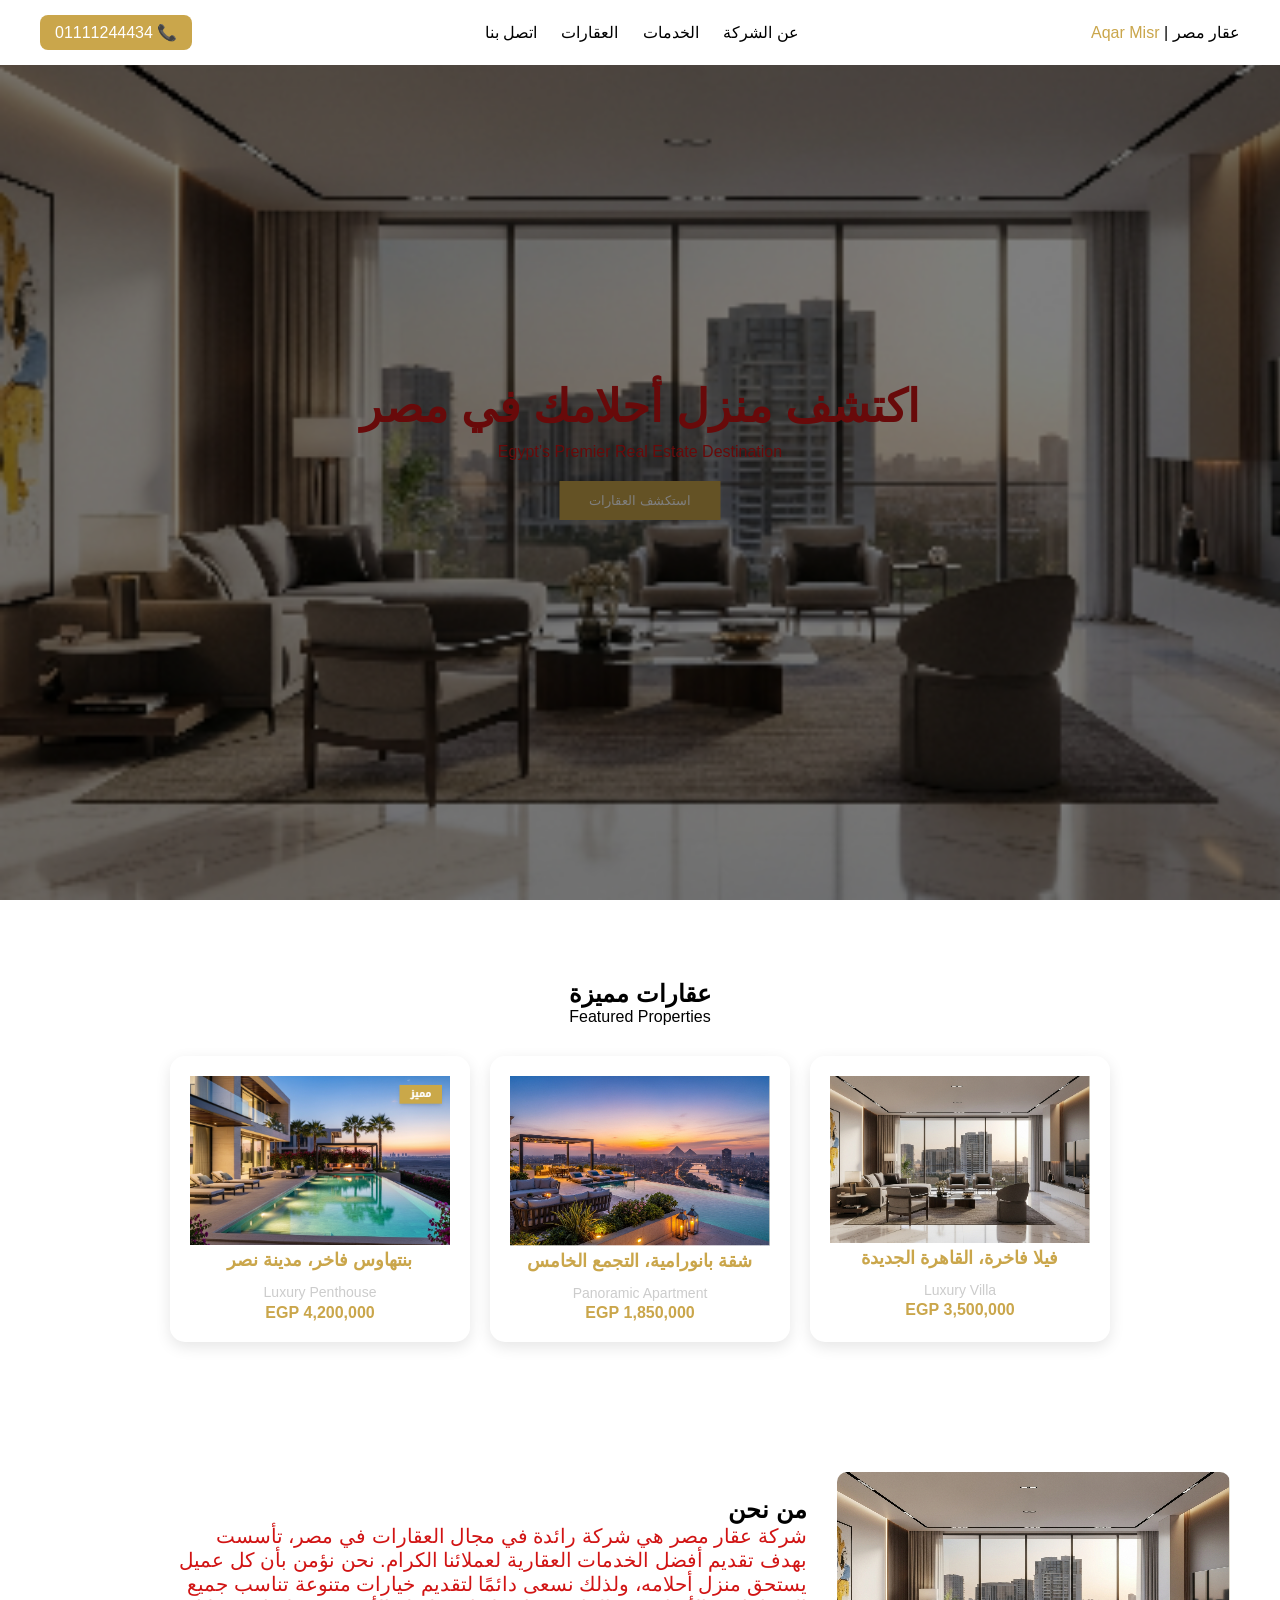
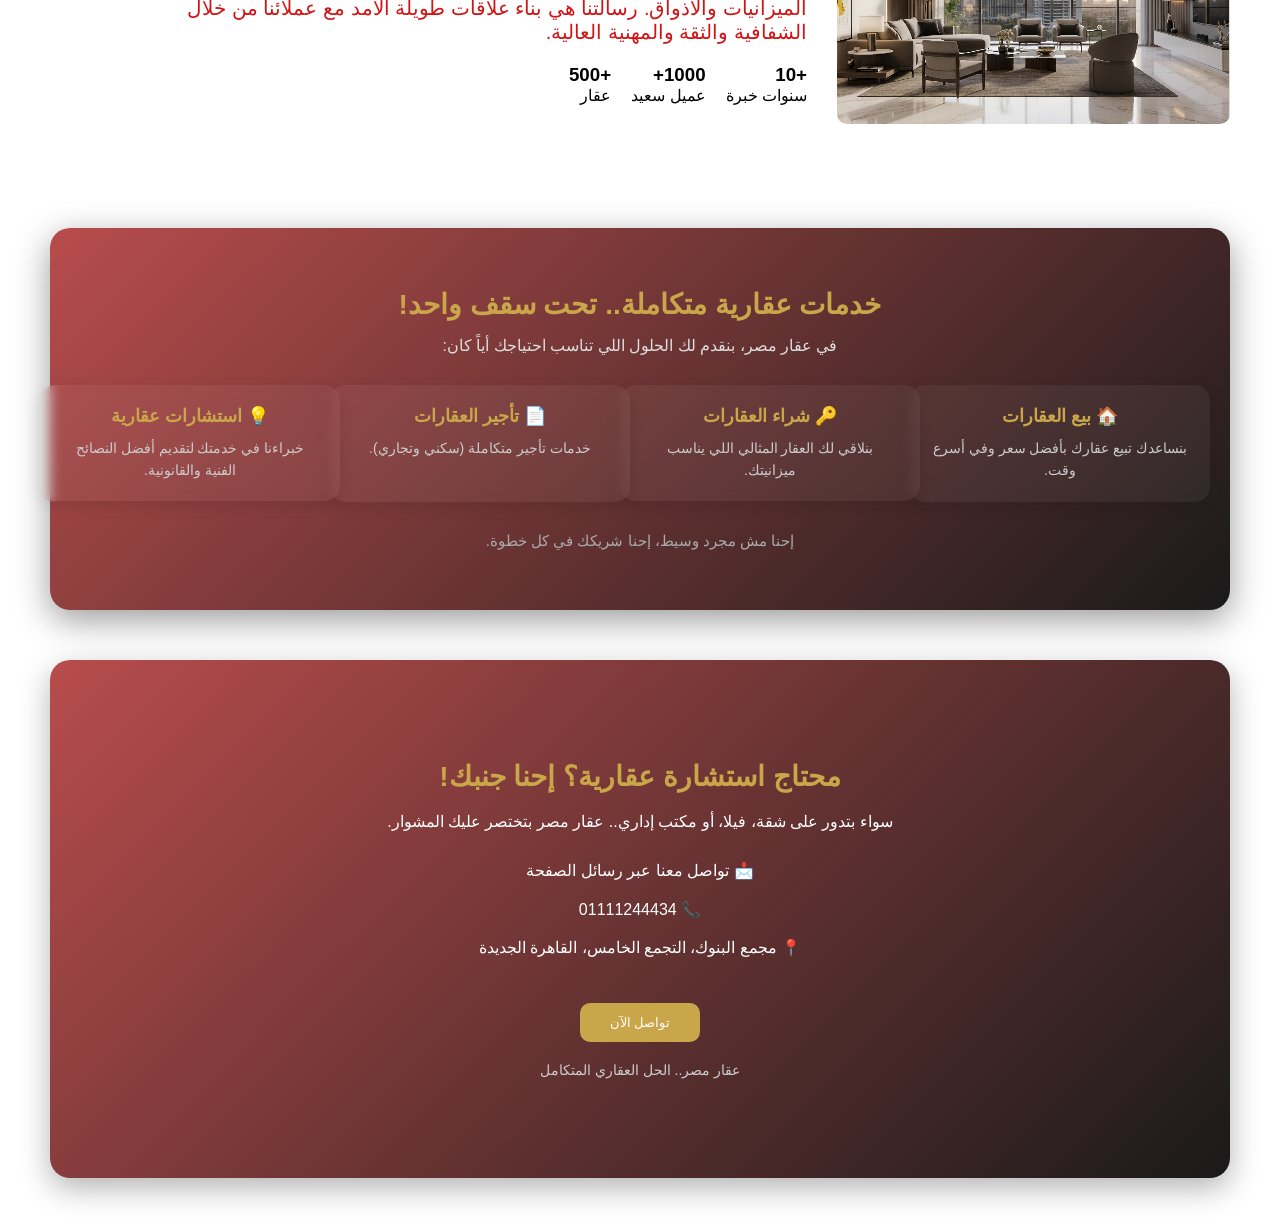
==== index.html @ c8f3794b "Add files via upload" ====
<!DOCTYPE html>
<html lang="ar" dir="rtl">
<head>
    <meta charset="UTF-8">
    <meta name="viewport" content="width=device-width, initial-scale=1.0">
    <title>عقار مصر - Aqat Egypt</title>
    <link rel="stylesheet" href="style.css">
    <link rel="stylesheet" href="https://cdnjs.cloudflare.com/ajax/libs/font-awesome/6.4.0/css/all.min.css">
</head>
<body>


    <!-- Header -->
<header id="header">
    <div class="logo">عقار مصر | <span>Aqar Misr</span></div>

    <nav id="nav">
        <a href="#about">عن الشركة</a>
        <a href="#services">الخدمات</a>
        <a href="#properties">العقارات</a>
        <a href="#contact">اتصل بنا</a>
    </nav>

    
  



    <div class="phone">📞 01111244434</div>

    <div class="menu-toggle" id="menu">☰</div>
</header>

<!-- Hero -->
<section class="hero">
    <div class="overlay"></div>

    <div class="hero-content">
        <h1>اكتشف منزل أحلامك في مصر</h1>
        <p>Egypt’s Premier Real Estate Destination</p>
        <button id="explore">استكشف العقارات</button>
    </div>
</section>

<!-- Featured -->
<section class="featured" id="properties">
    <h2>عقارات مميزة</h2>
    <span>Featured Properties</span>

    <div class="cards">

        <div class="card">
            <img src="./img/09.04.2026_22.06.38_REC.png">
            <h3>فيلا فاخرة، القاهرة الجديدة</h3>
            <p>Luxury Villa</p>
            <strong>3,500,000 EGP</strong>
        </div>

        <div class="card">
            <img src="./img/09.04.2026_22.05.30_REC.png">
            <h3>شقة بانورامية، التجمع الخامس</h3>
            <p>Panoramic Apartment</p>
            <strong>1,850,000 EGP</strong>
        </div>

        <div class="card">
            <img src="./img/09.04.2026_22.07.13_REC.png">
            <h3>بنتهاوس فاخر، مدينة نصر</h3>
            <p>Luxury Penthouse</p>
            <strong>4,200,000 EGP</strong>
        </div>

    </div>
</section>

<!-- About -->
<section class="about">
    <div class="about-img">
        <img src="./img/09.04.2026_22.06.38_REC.png">
    </div>

    <div class="about-text">
        <h2>من نحن</h2>
        <p class="home">
           شركة عقار مصر هي شركة رائدة في مجال العقارات في مصر، تأسست
           <br>
           بهدف تقديم أفضل الخدمات العقارية لعملائنا الكرام. نحن نؤمن بأن كل عميل
           <br>
           يستحق منزل أحلامه، ولذلك نسعى دائمًا لتقديم خيارات متنوعة تناسب جميع
           <br>
           الميزانيات والأذواق. رسالتنا هي بناء علاقات طويلة الأمد مع عملائنا من خلال
           <br>
           الشفافية والثقة والمهنية العالية.
           
        </p>

        <div class="stats">
            <div><h3>+10</h3><p>سنوات خبرة</p></div>
            <div><h3>1000+</h3><p>عميل سعيد</p></div>
            <div><h3>+500</h3><p>عقار</p></div>
        </div>
    </div>
</section>







<section class="services-box">

    <h2>خدمات عقارية متكاملة.. تحت سقف واحد!</h2>

    <p class="intro">
        في عقار مصر، بنقدم لك الحلول اللي تناسب احتياجك أياً كان:
    </p>

    <div class="services">

        <div class="card">
            <h3>🏠 بيع العقارات</h3>
            <p>بنساعدك تبيع عقارك بأفضل سعر وفي أسرع وقت.</p>
        </div>

        <div class="card">
            <h3>🔑 شراء العقارات</h3>
            <p>بنلاقي لك العقار المثالي اللي يناسب ميزانيتك.</p>
        </div>

        <div class="card">
            <h3>📄 تأجير العقارات</h3>
            <p>خدمات تأجير متكاملة (سكني وتجاري).</p>
        </div>

        <div class="card">
            <h3>💡 استشارات عقارية</h3>
            <p>خبراءنا في خدمتك لتقديم أفضل النصائح الفنية والقانونية.</p>
        </div>

    </div>

    <p class="bottom-text">
        إحنا مش مجرد وسيط، إحنا شريكك في كل خطوة.
    </p>

</section>

<section class="contact-box">

    <h2>محتاج استشارة عقارية؟ إحنا جنبك!</h2>

    <p>
        سواء بتدور على شقة، فيلا، أو مكتب إداري..  
        عقار مصر بتختصر عليك المشوار.
    </p>

    <div class="info">
        <p>📩 تواصل معنا عبر رسائل الصفحة</p>
        <p>📞 01111244434</p>
        <p>📍 مجمع البنوك، التجمع الخامس، القاهرة الجديدة</p>
    </div>

    <button onclick="window.location.href='https://wa.me/201111244434'">
        تواصل الآن
    </button>

    <span class="footer-text">عقار مصر.. الحل العقاري المتكامل</span>

</section>














<script src="script.js"></script>

</body>
</html>
---- style.css ----
*{
    margin:0;
    padding:0;
    box-sizing:border-box;
    font-family: 'Cairo', sans-serif;
}

body{
    direction: rtl;
}

/* Header */
header{
    display:flex;
    justify-content:space-between;
    align-items:center;
    padding:15px 40px;
    background:#fff;
    position:fixed;
    width:100%;
    z-index:1000;
}

.logo span{
    color:#caa64b;
}



nav a{
    margin:0 10px;
    text-decoration:none;
    color:#000;
    transition:0.3s;

    
}

nav a:hover{
    color:#caa64b;
    
}

.phone{
    background:#caa64b;
    color:#fff;
    padding:8px 15px;
    border-radius:8px;
}

.menu-toggle{
    display:none;
    font-size:25px;
    cursor:pointer;
}

/* Hero */
.hero{
    height:100vh;
    background:url('hero.jpg') center/cover no-repeat;
    position:relative;
}

.overlay{
    position:absolute;
    width:100%;
    height:100%;
    background:url(./img/09.04.2026_22.06.38_REC.png) ;
    background-size: cover;

}
.hero::after {
    content: "";
    position: absolute;
    width: 100%;
    height: 100%;
    background: rgba(0,0,0,0.5);
    top: 0;
    left: 0;
}

.hero-content{
    position:absolute;
    top:50%;
    left:50%;
    transform:translate(-50%,-50%);
    text-align:center;
    color:#d11414;
    animation:fadeUp 1s ease;
}

.hero h1{
    font-size:45px;
    margin-bottom:10px;
}

.hero button{
    margin-top:20px;
    padding:12px 30px;
    background:#caa64b;
    border:none;
    color:#fff;
    cursor:pointer;
    transition:0.3s;
}

.hero button:hover{
    transform:scale(1.1);
}

/* Featured */
.featured{
    padding:80px 20px;
    text-align:center;
}

.cards{
    display:flex;
    justify-content:center;
    gap:20px;
    margin-top:30px;
}

.card{
    width:300px;
    border-radius:12px;
    overflow:hidden;
    box-shadow:0 5px 15px rgba(0,0,0,0.1);
    transition:0.4s;
}

.card:hover{
    transform:translateY(-10px);
}

.card img{
    width:100%;
}

.card strong{
    color:#caa64b;
}

/* About */
.about{
    display:flex;
    gap:30px;
    padding:50px;
    align-items:center;
}

.about img{
    width:100%;
    border-radius:10px;
}

.stats{
    display:flex;
    gap:20px;
    margin-top:20px;
}

/* Animation */
@keyframes fadeUp{
    from{
        opacity:0;
        transform:translateY(30px);
    }
    to{
        opacity:1;
        transform:translateY(0);
    }
}

/* 📱 Responsive */
@media(max-width:768px){

    nav{
        position:absolute;
        top:70px;
        right:0;
        background:#fff;
        width:100%;
        display:none;
        flex-direction:column;
        text-align:center;
    }

    nav.active{
        display:flex;
    }

    .menu-toggle{
        display:block;
    }

    .cards{
        flex-direction:column;
        align-items:center;
    }

    .about{
        flex-direction:column;
    }

    .hero h1{
        font-size:28px;
    }
}
.home{
    font-size: 20px;
    color:#d11414;
}









.contact-box {
    background: linear-gradient(135deg, #b84c4c, #1a1a1a);
    color: #fff;
    padding: 100px 100px;
    text-align: center;
    border-radius: 20px;
    margin: 50px;
    box-shadow: 0 10px 30px rgba(0,0,0,0.3);
    animation: fadeUp 1s ease;
}

.contact-box h2 {
    font-size: 28px;
    margin-bottom: 15px;
    color: #caa64b;
}

.contact-box p {
    font-size: 16px;
    line-height: 1.8;
}

.info {
    margin: 20px 0;
}

.info p {
    margin: 10px 0;
}

.contact-box button {
    margin-top: 20px;
    padding: 12px 30px;
    border: none;
    background: #caa64b;
    color: #fff;
    border-radius: 10px;
    cursor: pointer;
    transition: 0.3s;
}

.contact-box button:hover {
    transform: scale(1.1);
}

.footer-text {
    display: block;
    margin-top: 20px;
    font-size: 14px;
    color: #ccc;
}





.services-box {
    background: linear-gradient(135deg, #b84c4c, #1a1a1a);
    color: #fff;
    padding: 60px 20px;
    text-align: center;
    border-radius: 20px;
    margin: 50px;
    box-shadow: 0 10px 35px rgba(0,0,0,0.4);
    animation: fadeUp 1s ease;
}

.services-box h2 {
    font-size: 28px;
    color: #caa64b;
    margin-bottom: 15px;
}

.intro {
    font-size: 16px;
    color: #ddd;
    margin-bottom: 30px;
}

.services {
    display: grid;
    grid-template-columns: repeat(auto-fit, minmax(220px, 1fr));
    gap: 20px;
}

.card {
    background: rgba(255,255,255,0.05);
    padding: 20px;
    border-radius: 15px;
    transition: 0.3s;
    backdrop-filter: blur(6px);
}

.card:hover {
    transform: translateY(-8px);
    background: rgba(202,166,75,0.1);
}

.card h3 {
    color: #caa64b;
    margin-bottom: 10px;
    font-size: 18px;
}

.card p {
    font-size: 14px;
    line-height: 1.6;
    color: #ccc;
}

.bottom-text {
    margin-top: 30px;
    font-size: 15px;
    color: #aaa;
}



.contact-form-box {
    background: linear-gradient(135deg, #0a0a0a, #1c1c1c);
    color: #fff;
    padding: 60px 20px;
    text-align: center;
    border-radius: 20px;
    margin: 50px;
    box-shadow: 0 10px 35px rgba(0,0,0,0.4);
}

.contact-form-box h2 {
    color: #caa64b;
    margin-bottom: 20px;
}

.form {
    display: flex;
    flex-direction: column;
    gap: 15px;
    max-width: 400px;
    margin: auto;
}

.form input,
.form textarea {
    padding: 12px;
    border-radius: 10px;
    border: none;
    outline: none;
    background: rgba(255,255,255,0.08);
    color: #fff;
}

.form textarea {
    height: 120px;
    resize: none;
}

.form button {
    padding: 12px;
    border: none;
    border-radius: 10px;
    background: #caa64b;
    color: #fff;
    cursor: pointer;
    transition: 0.3s;
}

.form button:hover {
    transform: scale(1.05);
}
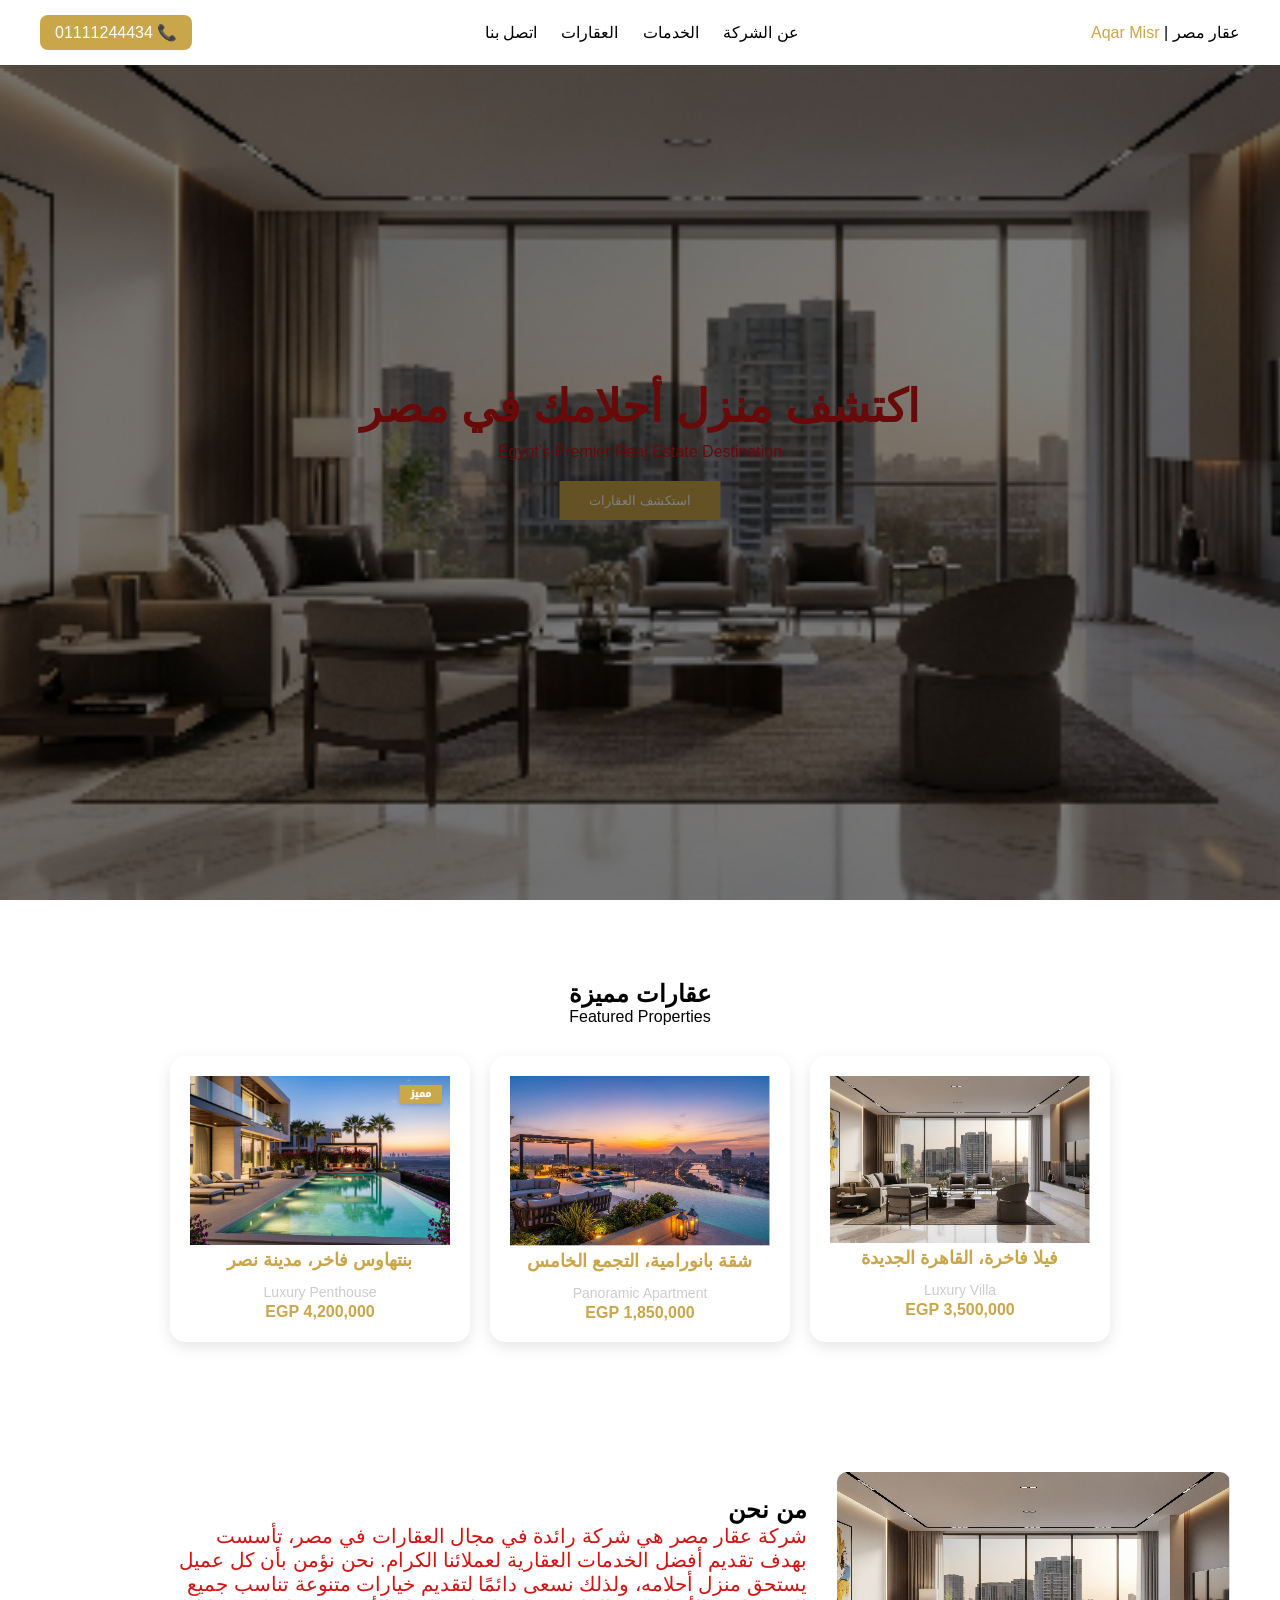
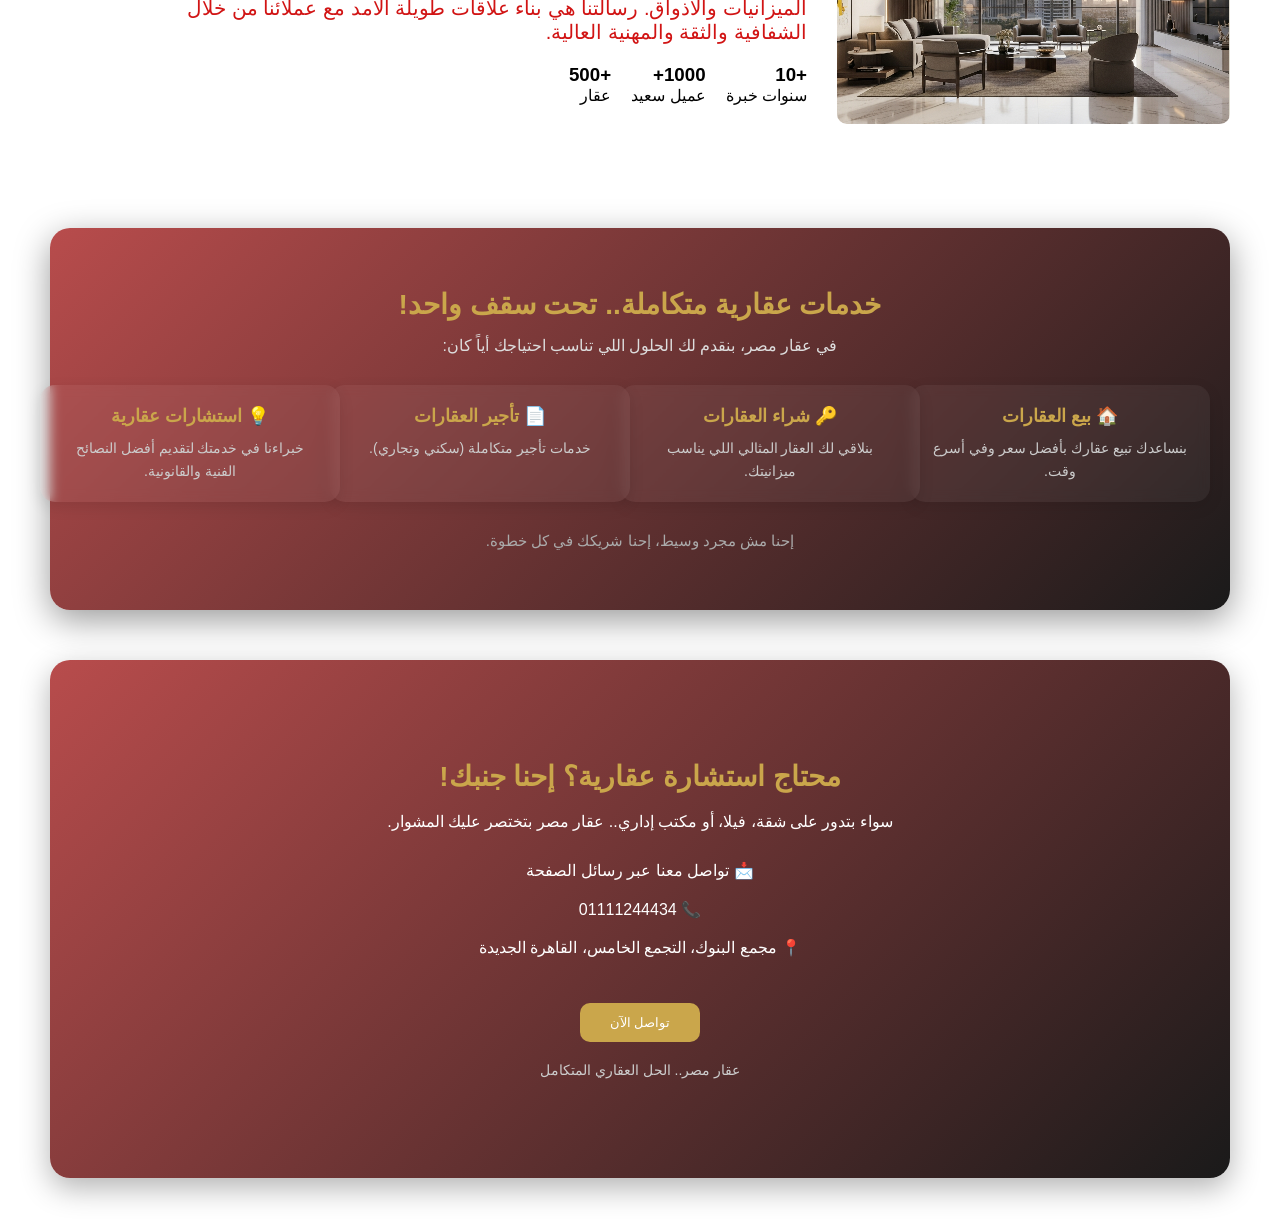
==== commit 2d2dfc63: "Add files via upload" ====
--- a/index.html
+++ b/index.html
@@ -26,7 +26,9 @@
 
 
 
+    <a href="tel:01111244434" style="text-decoration: none;">
     <div class="phone">📞 01111244434</div>
+</a>
 
     <div class="menu-toggle" id="menu">☰</div>
 </header>
--- a/style.css
+++ b/style.css
@@ -393,3 +393,90 @@
 
 
 
+@media (max-width: 768px) {
+
+    /* ===== HEADER ===== */
+    header{
+        flex-direction: column;
+        gap: 10px;
+        padding: 10px 15px;
+        text-align: center;
+    }
+
+    nav{
+        flex-wrap: wrap;
+        justify-content: center;
+        gap: 10px;
+    }
+
+    .phone{
+        font-size: 14px;
+        padding: 6px 10px;
+    }
+
+    /* ===== HERO ===== */
+    .hero-content h1{
+        font-size: 24px;
+    }
+
+    .hero-content p{
+        font-size: 14px;
+    }
+
+    .hero button{
+        padding: 10px 20px;
+    }
+
+    /* ===== CARDS ===== */
+    .cards{
+        flex-direction: column;
+        align-items: center;
+    }
+
+    .card{
+        width: 90%;
+    }
+
+    /* ===== ABOUT ===== */
+    .about{
+        flex-direction: column;
+        padding: 20px;
+        text-align: center;
+    }
+
+    .stats{
+        flex-direction: column;
+        align-items: center;
+    }
+
+    /* ===== SECTIONS SPACING ===== */
+    section{
+        padding: 60px 15px;
+    }
+
+    /* ===== SERVICES ===== */
+    .services{
+        grid-template-columns: 1fr;
+    }
+
+    /* ===== CONTACT ===== */
+    .contact-box,
+    .services-box,
+    .contact-form-box{
+        margin: 20px 10px;
+        padding: 30px 15px;
+    }
+}
+
+
+
+
+
+
+
+
+
+
+.phone {
+    cursor: pointer;
+}
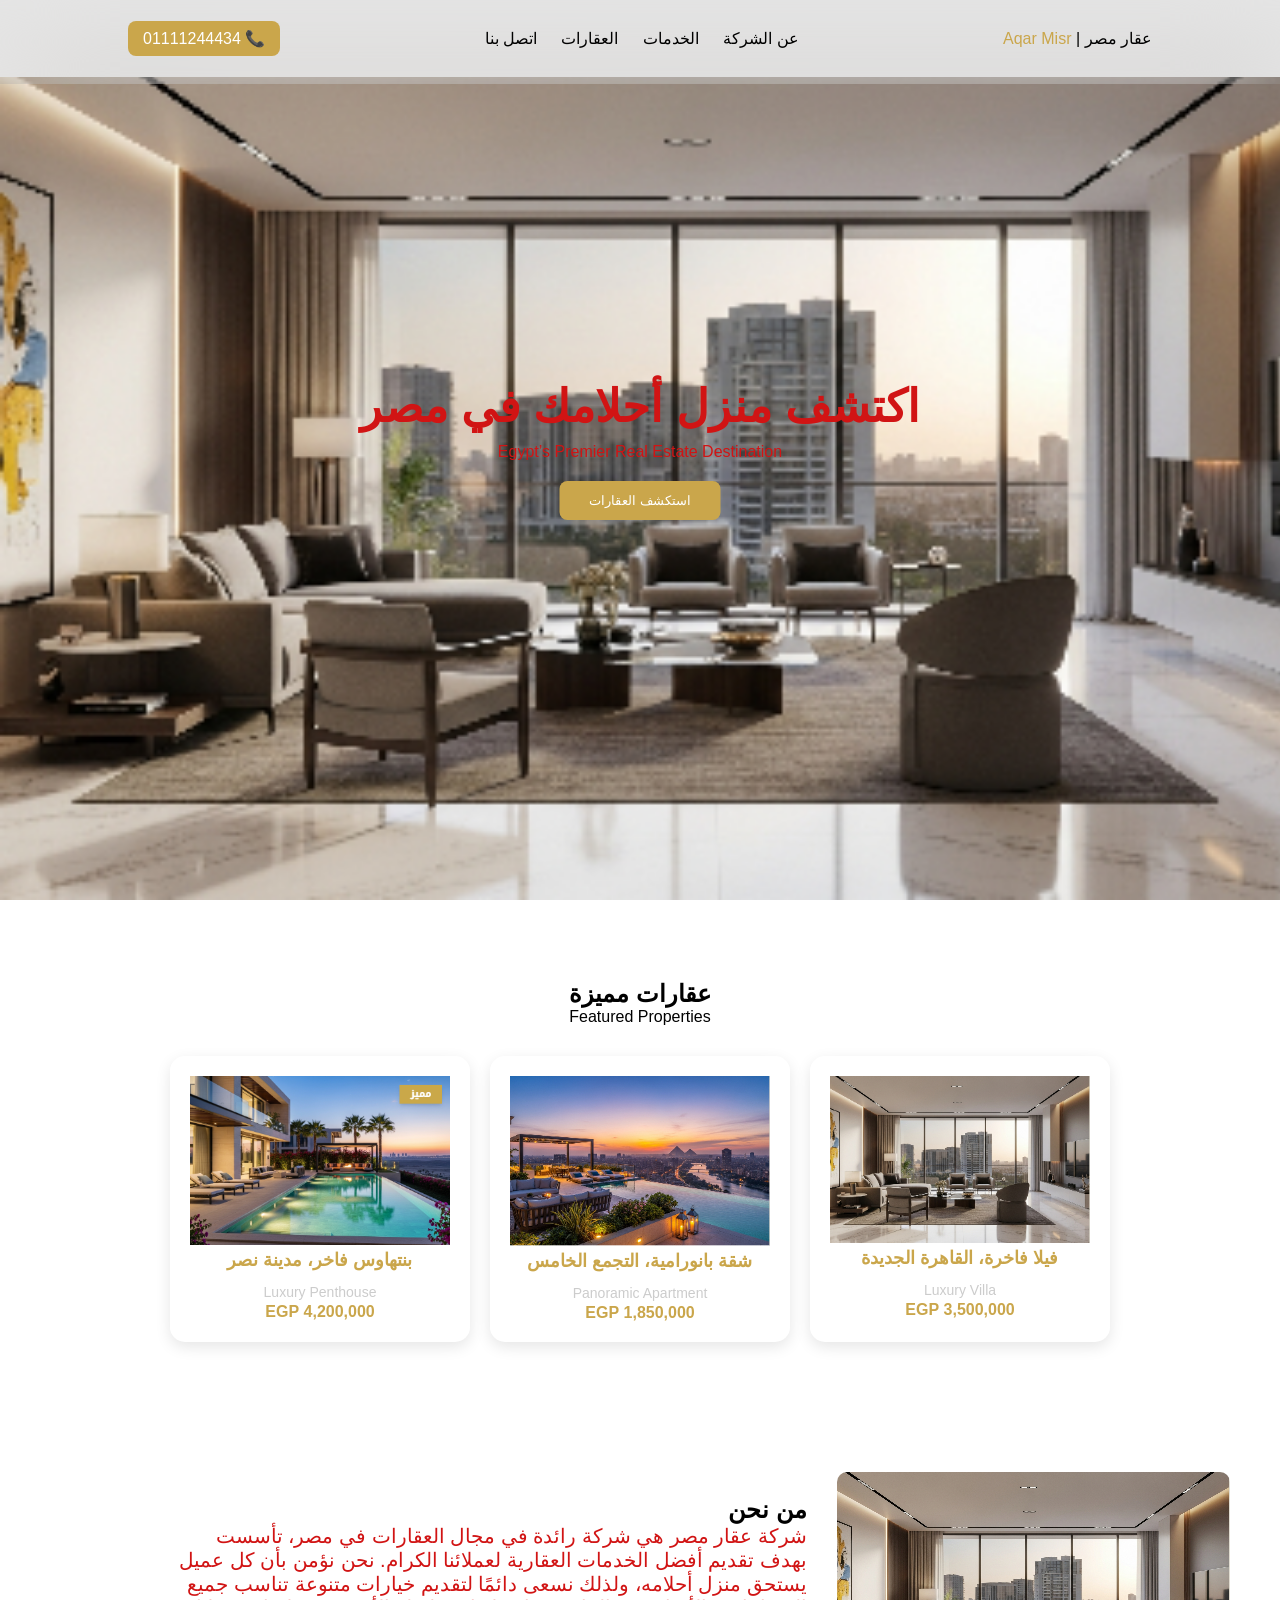
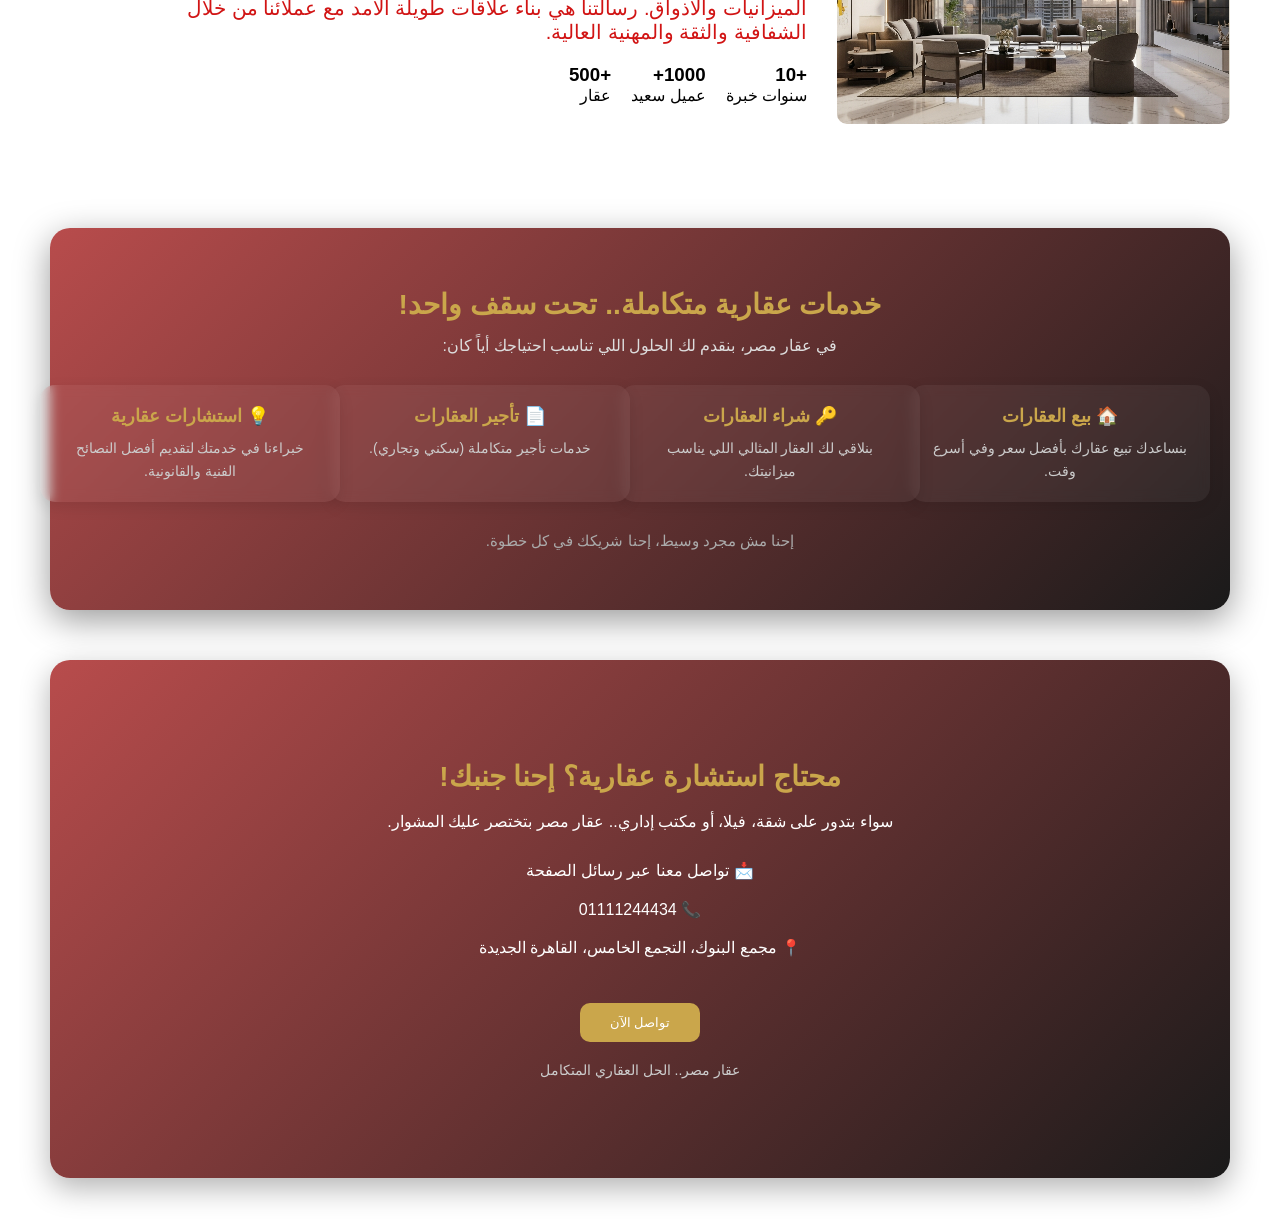
==== commit 46a25215: "Add files via upload" ====
--- a/index.html
+++ b/index.html
@@ -11,27 +11,25 @@
 
 
     <!-- Header -->
-<header id="header">
-    <div class="logo">عقار مصر | <span>Aqar Misr</span></div>
+    <header id="header">
+        <header class="header">
+        <div class="logo">عقار مصر | <span>Aqar Misr</span></div>
 
-    <nav id="nav">
-        <a href="#about">عن الشركة</a>
-        <a href="#services">الخدمات</a>
-        <a href="#properties">العقارات</a>
-        <a href="#contact">اتصل بنا</a>
-    </nav>
+        <nav id="nav">
+            <a href="#about">عن الشركة</a>
+            <a href="#services">الخدمات</a>
+            <a href="#properties">العقارات</a>
+            <a href="#contact">اتصل بنا</a>
+        </nav>
 
     
-  
+        <a href="tel:01111244434" style="text-decoration: none;">
+            <div class="phone">📞 01111244434</div>
+        </a>
 
-
-
-    <a href="tel:01111244434" style="text-decoration: none;">
-    <div class="phone">📞 01111244434</div>
-</a>
-
-    <div class="menu-toggle" id="menu">☰</div>
-</header>
+        <div class="menu-toggle" id="menu">☰</div>
+        </header>
+    </header>
 
 <!-- Hero -->
 <section class="hero">
@@ -172,15 +170,12 @@
 </section>
 
 
-
-
-
-
-
-
-
-
-
+ <!-- زر العودة للأعلى -->
+  <button class="scroll-arrow" id="toTop" aria-label="Go to top">
+    <svg viewBox="0 0 24 24" width="24" height="24">
+      <path d="M12 8 L8 12 L16 12 Z" fill="white"/>
+    </svg>
+  </button>
 
 
 
--- a/style.css
+++ b/style.css
@@ -70,7 +70,7 @@
 
 }
 .hero::after {
-    content: "";
+    
     position: absolute;
     width: 100%;
     height: 100%;
@@ -102,6 +102,7 @@
     color:#fff;
     cursor:pointer;
     transition:0.3s;
+    border-radius:8px;
 }
 
 .hero button:hover{
@@ -212,14 +213,6 @@
     color:#d11414;
 }
 
-
-
-
-
-
-
-
-
 .contact-box {
     background: linear-gradient(135deg, #b84c4c, #1a1a1a);
     color: #fff;
@@ -272,10 +265,6 @@
     color: #ccc;
 }
 
-
-
-
-
 .services-box {
     background: linear-gradient(135deg, #b84c4c, #1a1a1a);
     color: #fff;
@@ -390,9 +379,6 @@
     transform: scale(1.05);
 }
 
-
-
-
 @media (max-width: 768px) {
 
     /* ===== HEADER ===== */
@@ -468,15 +454,108 @@
     }
 }
 
-
-
-
-
-
-
-
-
-
 .phone {
     cursor: pointer;
-}+}
+
+html {
+    scroll-behavior: smooth;
+}
+
+
+
+
+
+.header{
+    position: fixed;
+    top: 0;
+    left: 0;
+    width: 100%;
+    padding: 1.3rem 10%;
+    display: flex;
+    justify-content: space-between;
+    align-items: center;
+    z-index: 100;
+}
+
+.header::before{
+    content: '';
+    position: absolute;
+    top: 0;
+    left: 0;
+    width: 100%;
+    height: 110%;
+    background: rgba(0, 0, 0, .1);
+    backdrop-filter: blur(50px);
+    z-index: -1;
+}
+
+.header::after{
+    content: '';
+    position: absolute;
+    top: 0;
+    left: -100%;
+    width: 100%;
+    height: 100%;
+    background: linear-gradient(90deg, transparent, rgba(255, 255, 255, .4), transparent);
+    transition: .9s;
+
+}
+
+.header:hover::after{
+    left: 100%;
+}
+
+
+
+
+
+
+
+
+
+
+
+
+
+
+
+
+
+
+ html {
+      scroll-behavior: smooth; /* يجعل الانتقال سلس */
+    }
+
+    .scroll-arrow {
+      position: fixed;
+      right: 18px;
+      bottom: 18px;
+      width: 50px;
+      height: 50px;
+      display: inline-flex;
+      align-items: center;
+      justify-content: center;
+      background: #333;
+      border-radius: 50%;
+      border: none;
+      cursor: pointer;
+      box-shadow: 0 6px 18px rgba(0,0,0,0.3);
+      opacity: 0;
+      pointer-events: none;
+      transition: opacity 0.3s, transform 0.2s;
+      z-index: 9999;
+    }
+
+    .scroll-arrow.show {
+      opacity: 0.95;
+      pointer-events: auto;
+    }
+
+    .scroll-arrow:hover {
+      transform: translateY(-4px);
+    }
+
+    .scroll-arrow svg {
+      display: block;
+    }
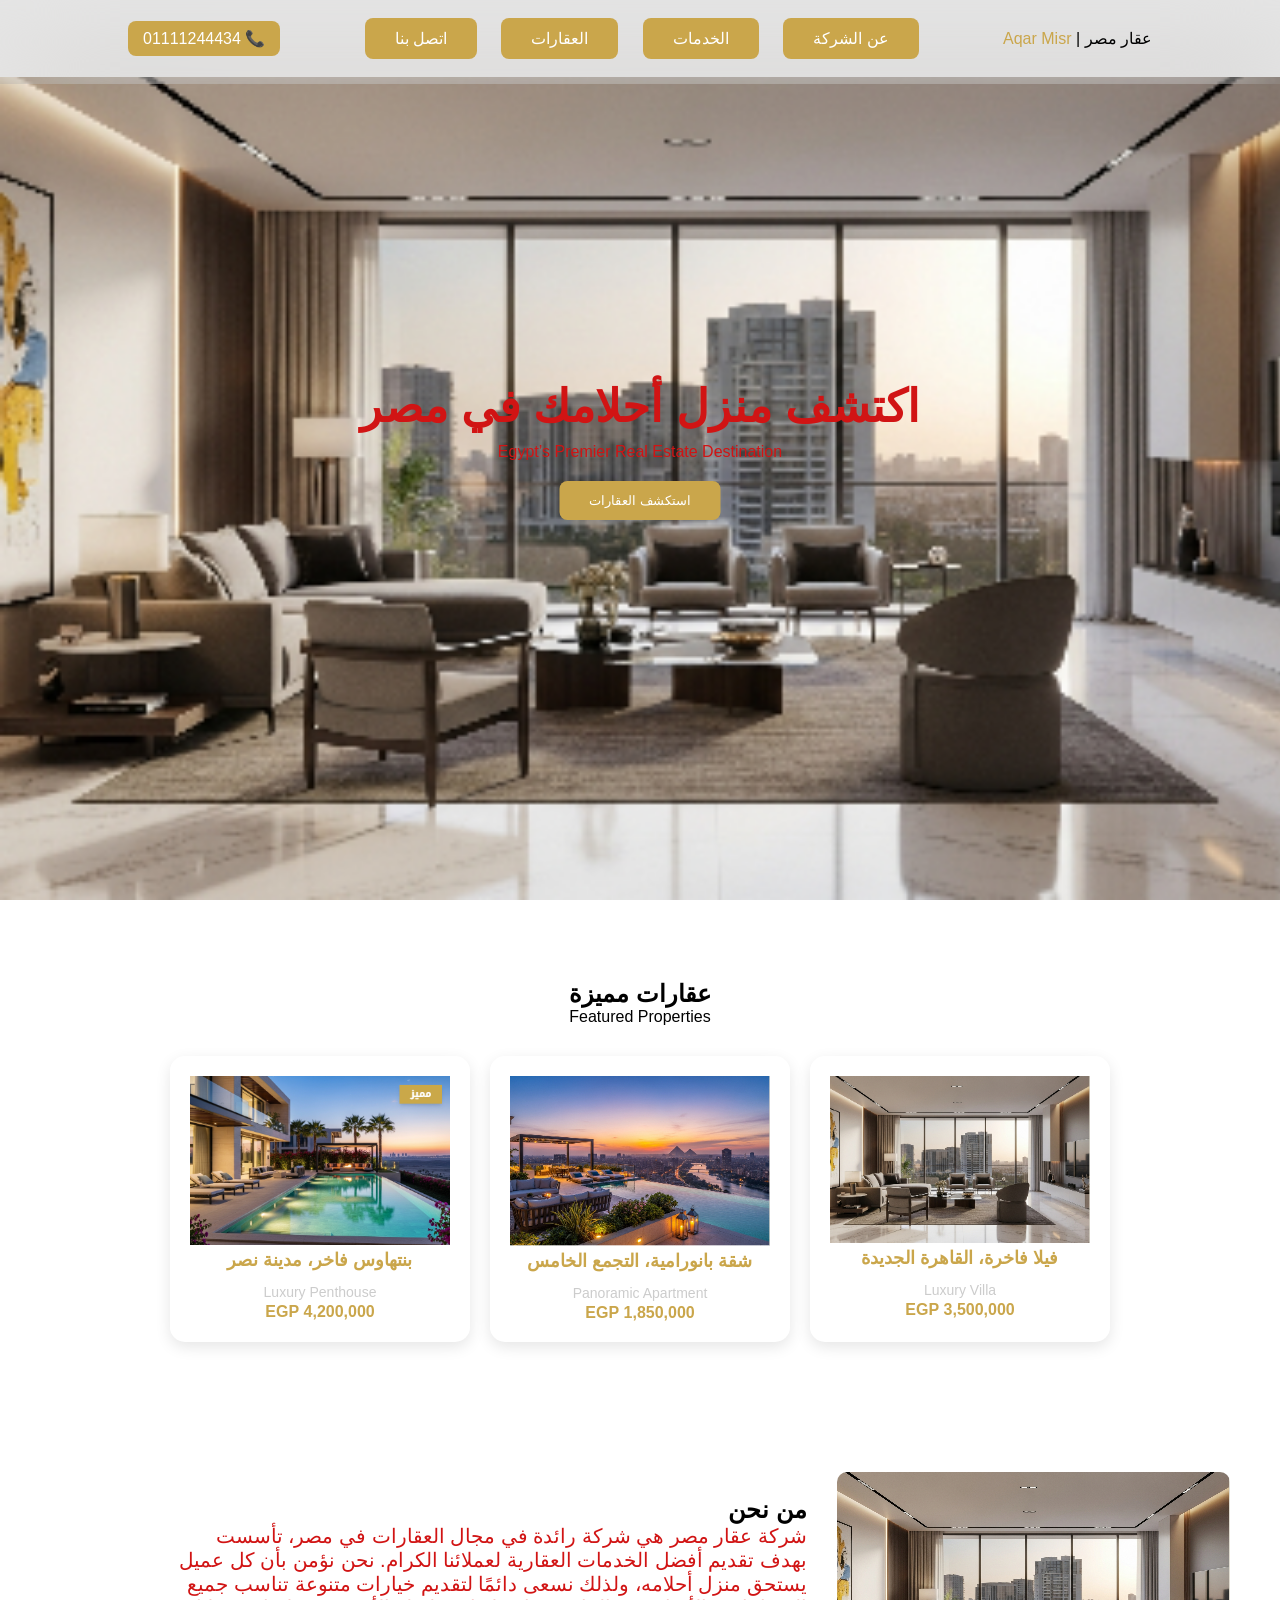
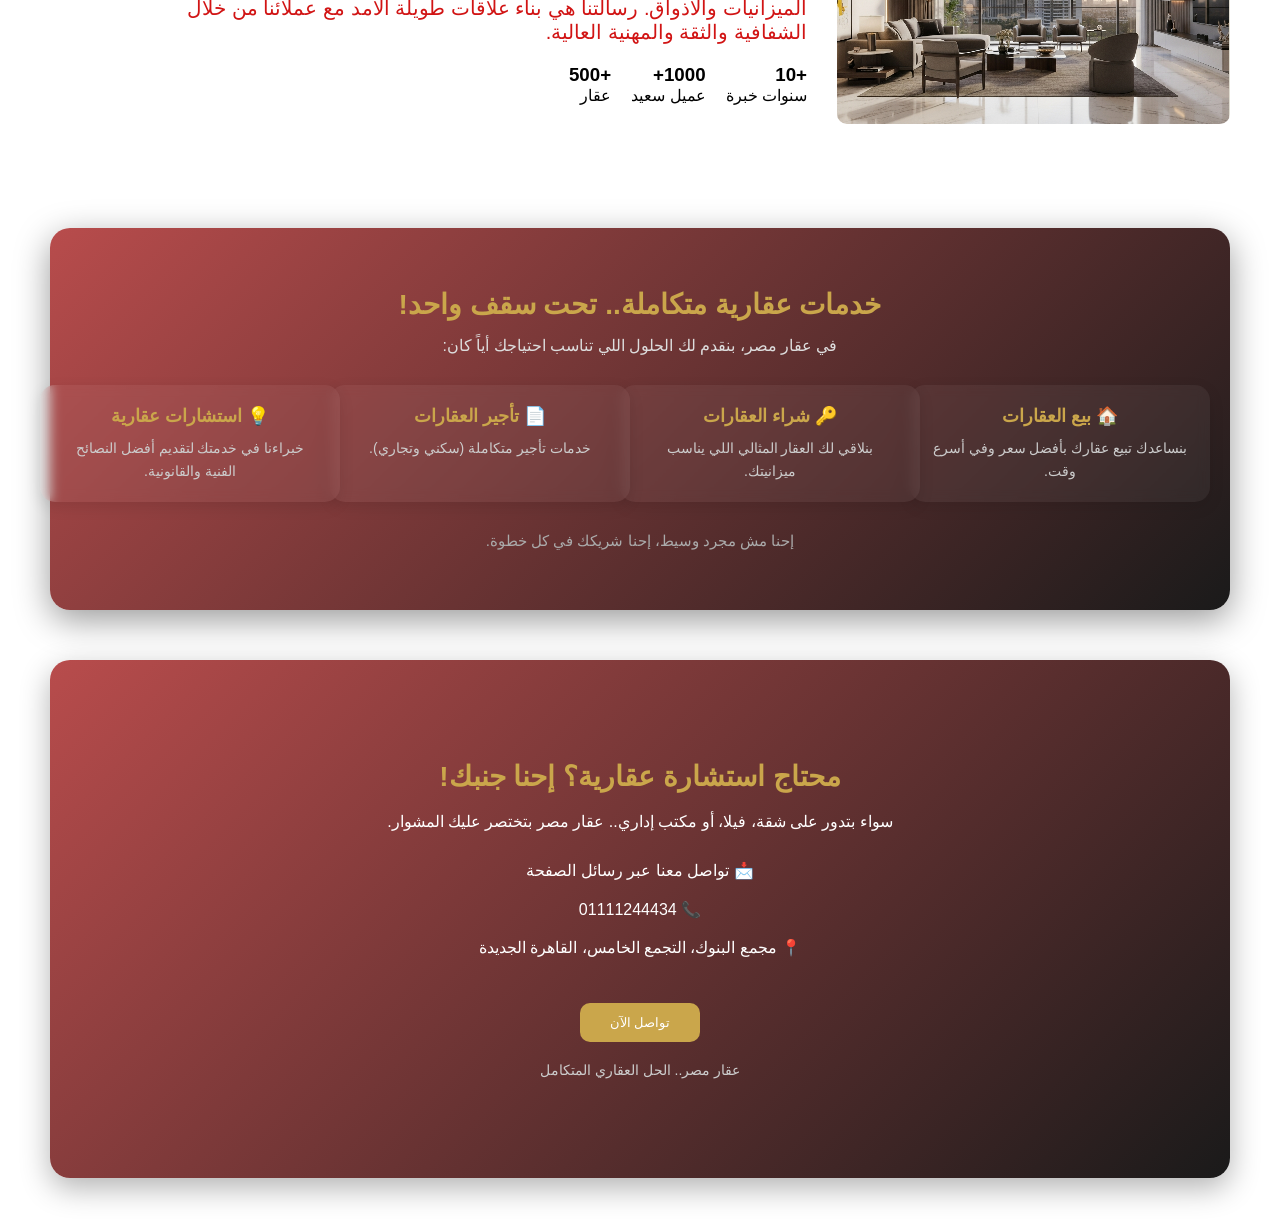
==== commit db704bcf: "Add files via upload" ====
--- a/index.html
+++ b/index.html
@@ -16,12 +16,13 @@
         <div class="logo">عقار مصر | <span>Aqar Misr</span></div>
 
         <nav id="nav">
-            <a href="#about">عن الشركة</a>
-            <a href="#services">الخدمات</a>
-            <a href="#properties">العقارات</a>
-            <a href="#contact">اتصل بنا</a>
+            <a href="#about" id="about">عن الشركة</a>
+            <a href="#services" id="services">الخدمات</a>
+            <a href="#properties" id="Properties">العقارات</a>
+            <a href="#contact" id="contact">اتصل بنا</a>
         </nav>
 
+      
     
         <a href="tel:01111244434" style="text-decoration: none;">
             <div class="phone">📞 01111244434</div>
--- a/style.css
+++ b/style.css
@@ -27,19 +27,20 @@
 
 
 
+
 nav a{
     margin:0 10px;
     text-decoration:none;
-    color:#000;
+    margin-top:20px;
+    padding:12px 30px;
+    background:#caa64b;
+    border:none;
+    color:#fff;
+    cursor:pointer;
     transition:0.3s;
-
-    
-}
-
-nav a:hover{
-    color:#caa64b;
-    
-}
+    border-radius:8px;
+}
+
 
 .phone{
     background:#caa64b;
@@ -86,7 +87,6 @@
     transform:translate(-50%,-50%);
     text-align:center;
     color:#d11414;
-    animation:fadeUp 1s ease;
 }
 
 .hero h1{
@@ -505,21 +505,6 @@
 .header:hover::after{
     left: 100%;
 }
-
-
-
-
-
-
-
-
-
-
-
-
-
-
-
 
 
 
@@ -559,3 +544,4 @@
     .scroll-arrow svg {
       display: block;
     }
+
